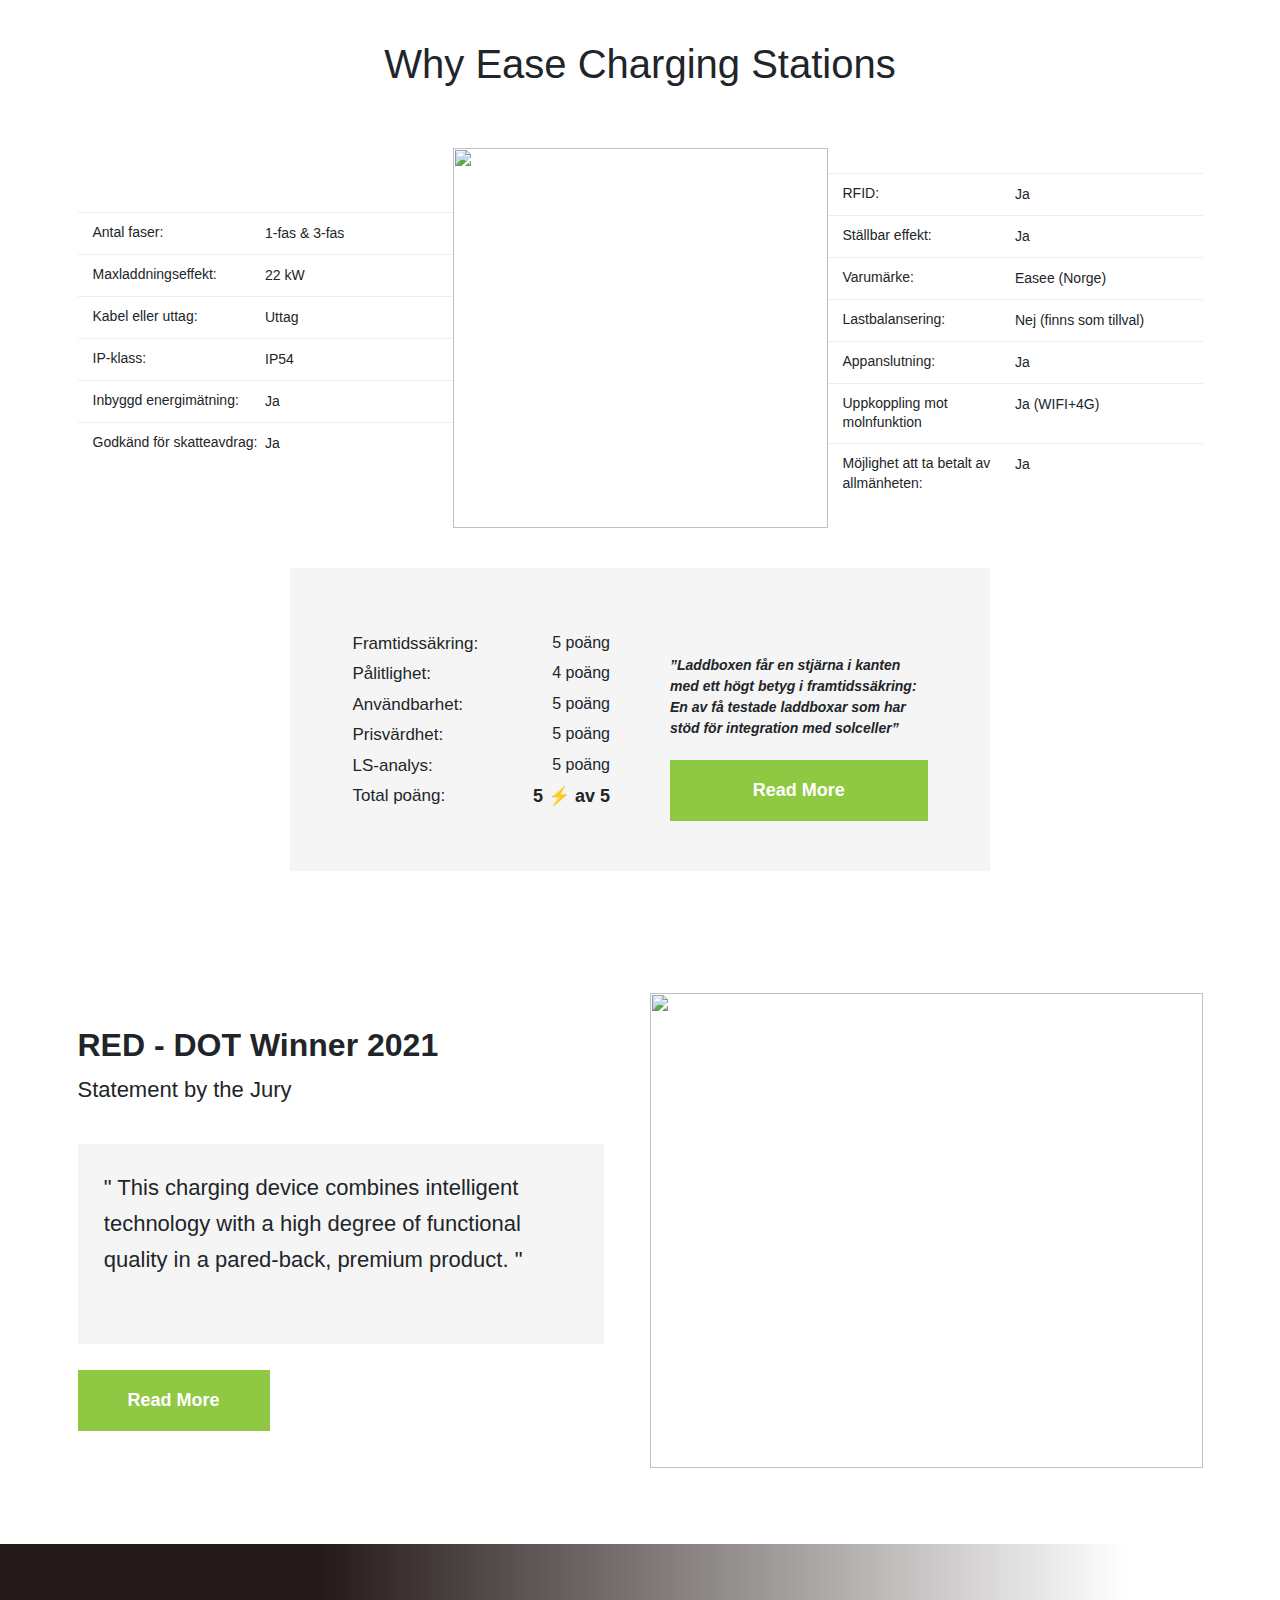
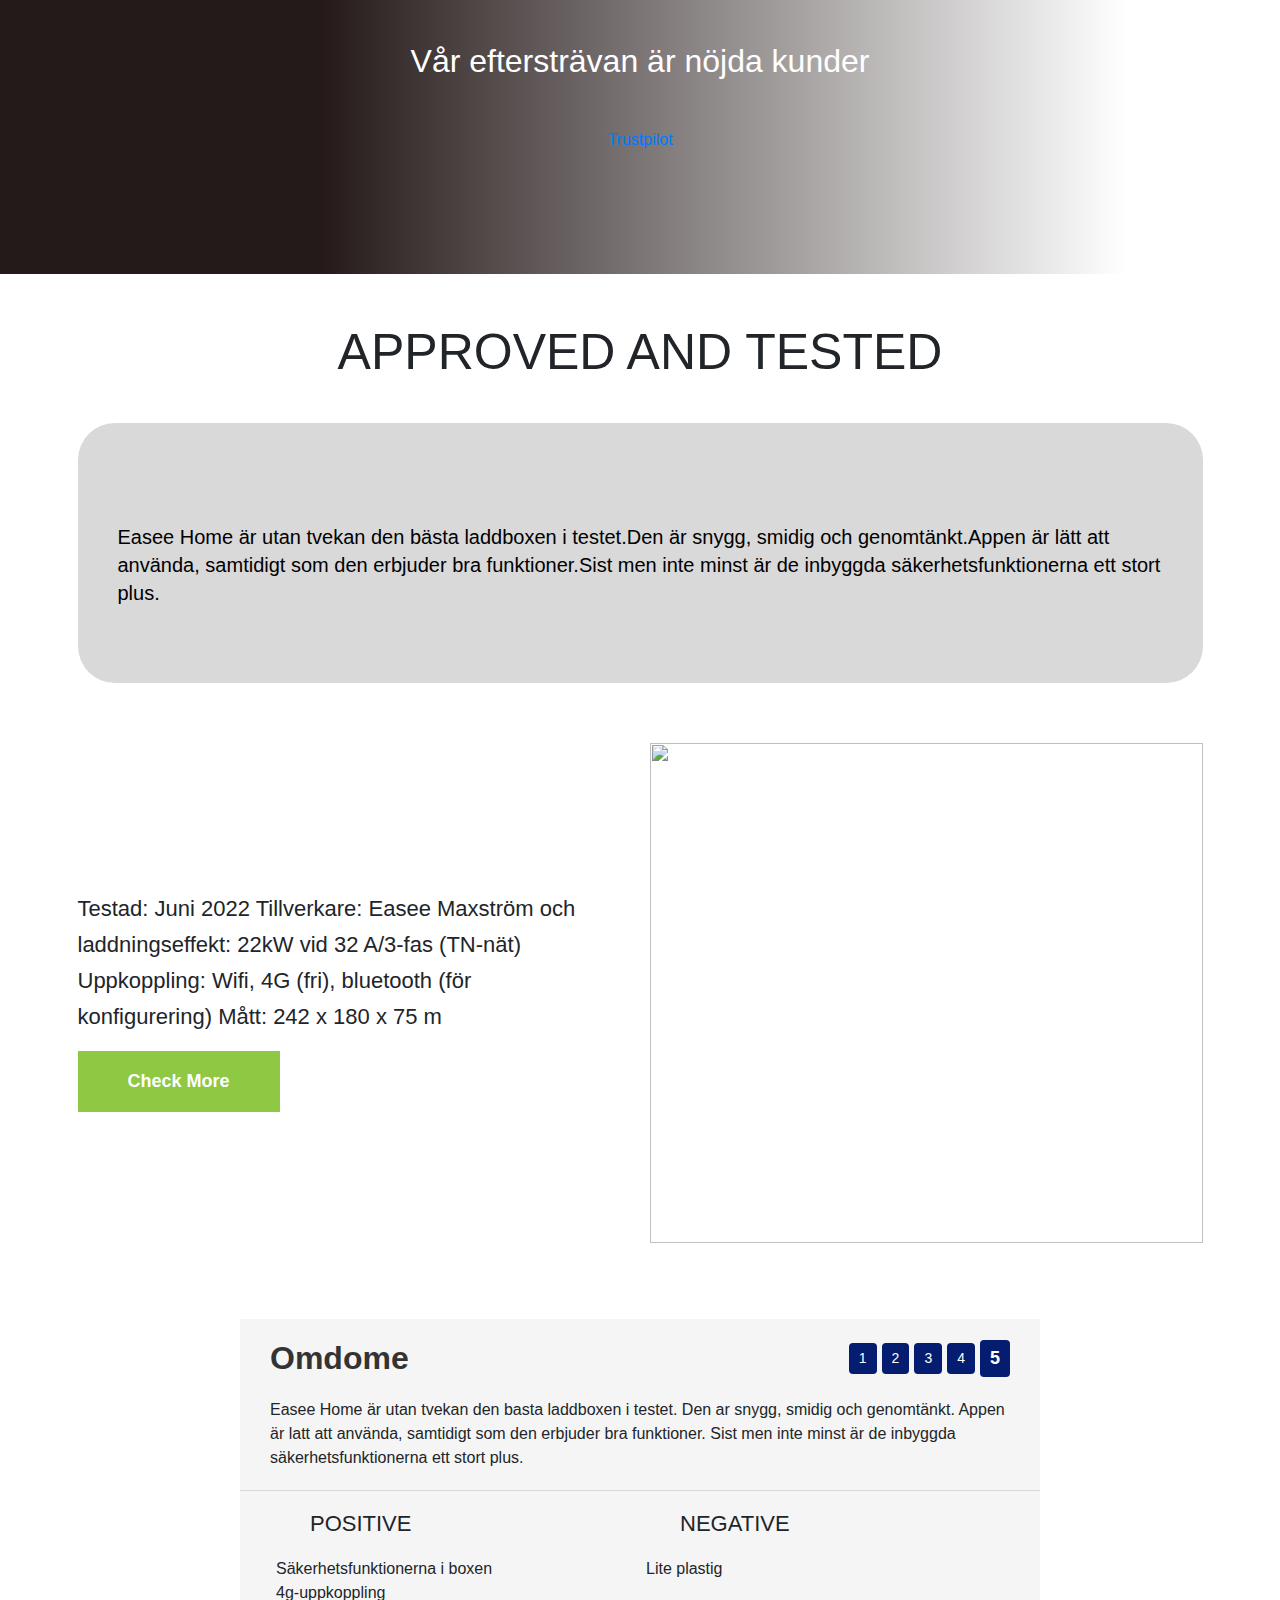
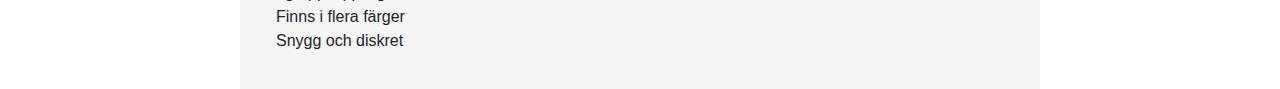
==== index-2.html @ bb46be00 "updates" ====
<!DOCTYPE html>
<html lang="en">
<head>
  <meta charset="UTF-8">
  <meta http-equiv="X-UA-Compatible" content="IE=edge">
  <meta name="viewport" content="width=device-width, initial-scale=1.0">
  <link rel="stylesheet" href="https://cdn.jsdelivr.net/npm/bootstrap@4.4.1/dist/css/bootstrap.min.css"
    integrity="sha384-Vkoo8x4CGsO3+Hhxv8T/Q5PaXtkKtu6ug5TOeNV6gBiFeWPGFN9MuhOf23Q9Ifjh" crossorigin="anonymous">
  <script type="text/javascript" src="//widget.trustpilot.com/bootstrap/v5/tp.widget.bootstrap.min.js" async></script>
  <title>Document</title>
  <link rel="stylesheet" href="style2.css">
</head>
<body>
<!-- ============ section 1 ============= -->
  <div class="container-fluid">
    <div class="charging-station">
       <div class="heading">
          <h1>Why Ease Charging Stations </h1>
       </div>
       <div class="charging-station_wrapper">
          <div class="charging-station_item specification-left">
             <div class="charging-station_left">
                <div class="singal-spec">
                    <h6>Antal faser:</h6>
                    <p>1-fas & 3-fas</p>
                </div>
                <div class="singal-spec">
                    <h6>Maxladdningseffekt:</h6>
                    <p>22 kW</p>
                </div>
                <div class="singal-spec">
                  <h6>Kabel eller uttag:</h6>
                  <p>Uttag</p>
                </div>
                <div class="singal-spec">
                  <h6>IP-klass:</h6>
                  <p>IP54</p>
                </div>
                <div class="singal-spec">
                  <h6>Inbyggd energimätning:</h6>
                  <p>Ja</p>
                </div>
                <div class="singal-spec">
                  <h6>Godkänd för skatteavdrag:</h6>
                  <p>Ja</p>
                </div>
             </div>
          </div>
          <div class="charging-station_item spec-img">
              <figure class="charging-station_imgwrap">
                  <img src="easee-laddbox-svart-600x600.png" alt="">
              </figure>
          </div>
          <div class="charging-station_item specification-right">
              <div class="charging-station_left">
                <div class="singal-spec">
                    <h6>RFID:</h6>
                    <p>Ja</p>
                </div>
                <div class="singal-spec">
                    <h6>Ställbar effekt:</h6>
                    <p>Ja</p>
                </div>
                <div class="singal-spec">
                  <h6>Varumärke:</h6>
                  <p>Easee (Norge)</p>
                </div>
                <div class="singal-spec">
                  <h6>Lastbalansering:</h6>
                  <p>Nej (finns som tillval)</p>
                </div>
                <div class="singal-spec">
                  <h6>Appanslutning:</h6>
                  <p>Ja</p>
                </div>
                <div class="singal-spec">
                  <h6>Uppkoppling mot molnfunktion</h6>
                  <p>Ja (WIFI+4G)</p>
                </div>
                <div class="singal-spec">
                  <h6>Möjlighet att ta betalt av allmänheten:</h6>
                  <p>Ja</p>
                </div>
             </div>
          </div>
       </div>
    </div>
  </div>
<!-- ============ section 2 ============== -->
  <div class="container-fluid">
    
      <div class="check-more">
      
          <div class="check-more_left">
              <div class="check-more_inline">
                <p class="inline-title">Framtidssäkring:</p>
                <p class="inline-details-text">5 poäng</p>
              </div>
              <div class="check-more_inline">
                <p class="inline-title">Pålitlighet:</p>
                <p class="inline-details-text">4 poäng</p>
              </div>
              <div class="check-more_inline">
                <p class="inline-title">Användbarhet:</p>
                <p class="inline-details-text">5 poäng</p>
              </div>
              <div class="check-more_inline">
                <p class="inline-title">Prisvärdhet:</p>
                <p class="inline-details-text">5 poäng</p>
              </div>
              <div class="check-more_inline">
                <p class="inline-title">LS-analys:</p>
                <p class="inline-details-text">5 poäng</p>
              </div>
              <div class="check-more_inline">
                <p class="inline-title">Total poäng:</p>
                <p class="inline-details-text poang">5 ⚡️ av 5</p>
              </div>
          </div>
          <div class="check-more_right">
              <div class="check-more_right-content">
                <img src="https://laddsmart.se/wp-content/uploads/2022/05/laddsmart-main-logo-cropped.svg" alt="" class="img-fluid mb-md-3 mb-2" height="80px" loading="lazy">
                  <p>”Laddboxen får en stjärna i kanten med ett högt betyg i framtidssäkring: En av få testade laddboxar som har stöd för
                  integration med solceller”</p>
                  <a href="https://laddsmart.se/laddboxar/basta-laddboxen/" class="check-more-btn">Read More</a>
              </div>
          </div>
      </div>
  </div>
<!-- ============ section 3 ============= -->
  <div class="container-fluid">
      <div class="most-popular">
        <div class="most-popular_left">
          <div class="most-popular_content">
            <h2 class="heading font-weight-bold">RED - DOT Winner 2021</h2>
            <p>Statement by the Jury</p>
            <div class="include-content">
              <div class="check-more">
              <p>  "         
              This charging device combines intelligent technology with a high degree of functional quality in a pared-back, premium
              product. "
              </p>
              </div>
              <a href="https://www.red-dot.org/project/easee-charging-robot-51492" target="_blank" class="red-dot-btn">Read More</a>
            </div>
          </div>
        </div>
        <div class="most-popular_right">
          <figure class="most-popular-imgwrap">
            <img src="Red_D_Logo_Minor.jpg" alt="">
          </figure>
        </div>
      </div>
  </div>


   <!-- ========= section 6 ==================-->
   <div class="dicovery-banner" style="background-image:url(https://s3.eu-west-1.amazonaws.com/storage.quickbutik.com/stores/27202G/files/1.jpeg);">
    <div class="dicovery-banner_wrap">
      <div class="customer-conatiner"> 
        <h2 class="cc-heading text-center my-5" >Vår eftersträvan är nöjda kunder
     </h2>
   
     <div class="trustpilot-widget" data-locale="sv-SE" data-template-id="54ad5defc6454f065c28af8b" data-businessunit-id="60578edeec958d00010399fe" data-style-height="240px" data-style-width="100%" data-theme="dark" data-stars="4,5" data-review-languages="sv">
      <a href="https://se.trustpilot.com/review/evfuel.se" target="_blank" rel="noopener">Trustpilot</a>
    </div>
     </div>
    </div>
</div>



<!-- =========== section 4  ==============-->
<div class="container-fluid mt-md-5 mt-3">
    <div class="approved-tested">
        <h1>Approved and Tested</h1>
        <div class="approved-tested_banner">
            <figure class="approved-tested_company">
                <img src="./M3 1.png" alt="">
            </figure>
            <div class="approved-tested_content">
                <p>Easee Home är utan tvekan den bästa laddboxen i testet.Den är snygg, smidig och genomtänkt.Appen är lätt att använda,
                samtidigt som den erbjuder bra funktioner.Sist men inte minst är de inbyggda säkerhetsfunktionerna ett stort plus.</p>
            </div>
        </div>
    </div>
</div>
<!-- ========= section 5 ============ -->
  <div class="container-fluid">
    <div class="most-popular m3">
      <div class="most-popular_left">
        <div class="most-popular_content">
          <div class="include-content">
            <p>
            Testad: Juni 2022
            Tillverkare: Easee
            Maxström och laddningseffekt: 22kW vid 32 A/3-fas (TN-nät)
            Uppkoppling: Wifi, 4G (fri), bluetooth (för konfigurering)
            Mått: 242 x 180 x 75 m
            </p>
              <a href="https://m3.idg.se/2.1022/1.767426/test-laddboxar#Easee%20Home" target="_blank" class="red-dot-btn">Check More</a>
          </div>
        </div>
      </div>
      <div class="most-popular_right">
        <figure class="most-popular-imgwrap">
          <img src="/m3.jpg" alt="">
        </figure>
      </div>
    </div>
  </div>
<!-- ======== section 6 ============ -->
<div class="container-fluid">
  <div class="omdome-wrapper">
      <div class="omdome-wrapper_upper">
        <div class="omdome-wrapper_upper-header">
            <h2 class="mb-0">Omdome</h2>
            <div class="omdome-pagination">
                <p><span>1</span></p>
                <p><span>2</span></p>
                <p><span>3</span></p>
                <p><span>4</span></p>
                <p><span>5</span></p>
            </div>
        </div>
        <div class="omdome-details">
            <p>Easee Home är utan tvekan den basta laddboxen i testet. Den ar snygg, smidig
            och genomtänkt. Appen är latt att använda, samtidigt som den erbjuder bra
            funktioner. Sist men inte minst är de inbyggda säkerhetsfunktionerna ett stort
            plus.</p>
        </div>
      </div>
      <div class="omdome-wrapper_lower">
        <div class="position-negitive-wrap ">
            <div class="positive-left">
                <div class="pn-heading">
                    <img src="./plus-svgrepo-com (1).svg" alt="">
                    <h1>POSITIVE</h1>
                </div>
                <ul class="positive-points">
                  <div class="points-single">
                    <p>
                      <img src="./dot-svgrepo-com.svg" alt="">
                      Säkerhetsfunktionerna i boxen
                    </p>
                  </div>
                  <div class="points-single">
                    <p>
                      <img src="./dot-svgrepo-com.svg" alt="">
                      4g-uppkoppling
                    </p>
                  </div>
                  <div class="points-single">
                    <p>
                      <img src="./dot-svgrepo-com.svg" alt="">
                      Finns i flera färger
                    </p>
                  </div>
                  <div class="points-single">
                    <p>
                      <img src="./dot-svgrepo-com.svg" alt="">
                      Snygg och diskret
                    </p>
                  </div>
                </ul>
            </div>
            <div class="negative-right">
                <div class="pn-heading">
                  <img src="./negative-minus-svgrepo-com.svg" alt="">
                  <h1>NEGATIVE</h1>
                </div>
                <ul class="positive-points">
                  <div class="points-single">
                    <p>
                      <img src="./dot-svgrepo-com.svg" alt="">
                      Lite plastig
                    </p>
                  </div>
                </ul>
            </div>
        </div>
      </div>
  </div>
</div>





<script src="https://code.jquery.com/jquery-3.4.1.slim.min.js" integrity="sha384-J6qa4849blE2+poT4WnyKhv5vZF5SrPo0iEjwBvKU7imGFAV0wwj1yYfoRSJoZ+n" crossorigin="anonymous"></script>
<script src="https://cdn.jsdelivr.net/npm/popper.js@1.16.0/dist/umd/popper.min.js" integrity="sha384-Q6E9RHvbIyZFJoft+2mJbHaEWldlvI9IOYy5n3zV9zzTtmI3UksdQRVvoxMfooAo" crossorigin="anonymous"></script>
<script src="https://cdn.jsdelivr.net/npm/bootstrap@4.4.1/dist/js/bootstrap.min.js" integrity="sha384-wfSDF2E50Y2D1uUdj0O3uMBJnjuUD4Ih7YwaYd1iqfktj0Uod8GCExl3Og8ifwB6" crossorigin="anonymous"></script>
</body>

</html>
---- style2.css ----
/* section 1 */
.charging-station{
  width: 90%;
  margin: 0 auto;
  padding: 40px 0;
}
.charging-station .heading{
  text-align: center;
  margin-bottom: 60px;
}
.charging-station_wrapper{
  display: flex;
  align-items: center;
}
.charging-station_item{
  width: 30%;
  flex-grow: 1;
}
.charging-station_imgwrap{
    height: 380px;
    margin: auto;
}
.charging-station_imgwrap img{
  width: 100%;
  height: 100%;
  object-fit: contain;
  text-align: center;

}
.singal-spec{
  display: flex;
}
.singal-spec{
    padding: 10px 15px;
    font-size: 14px;
    border-top: 1px solid #eee;
}
.singal-spec h6{
  width:50%;
  font-size: 14px;
  margin-bottom: 0;
  font-weight: 500;
  line-height: 1.4;
}
.singal-spec p{
  width: 50%;
  font-weight: 400;
  margin-bottom: 0;
}
@media only screen and (max-width:1024px){
  .singal-spec p {
    text-align: end;
  }
}
@media only screen and (max-width:992px){
  .charging-station {
    width: 95%;
  }
}
@media only screen and (max-width:768px) {
  .charging-station_wrapper {
    flex-direction: column;
  }
  .charging-station_item{
    width: 100%;
  }
  .spec-img{
    order: -1;
  }
  .specification-right{
    margin-top: 20px;
  }
}
@media only screen and (max-width:600px) {
  .charging-station .heading h1{
    font-size: 27px;  
  }
  .charging-station_imgwrap{
    height: auto;
  }
}

/* section 2 */

.check-more{
  display: flex;
  max-width: 700px;
  background: whitesmoke;
  padding: 5%;
  margin-bottom: 5% !important;
  padding-bottom: 50px;
  margin: 0 auto;
  gap: 60px;
}
.check-more_left{
  width:50%;
}
.check-more_right{
  width: 50%;
}
.check-more_inline{
  display: flex;
}
.inline-title{
  width: 50%;
  font-weight: 500;
  margin-bottom: 5px;
  font-size: 17px;
}
.inline-details-text{
  width: 50%;
  text-align: end;
  margin-bottom: 5px;
  font-weight: 300;
}
.poang {
  font-weight: 700;
  font-size: 18px;
}
.check-more_right-content p{
    font-weight: 700;
    font-style: italic;
    font-size: 14px;
    padding-bottom: 5px;
}
.check-more-btn{
  background-color: #8fc843;
  color: #fff;
  display: block;
  text-align: center;
  padding: 17px 0;
  font-size: 18px;
  font-weight: 600;
}
.check-more-btn:hover{
  color: #fff;
  text-decoration: none;
}
@media only screen and (max-width:600px){
  .check-more{
    flex-direction: column;
  }
  .check-more_left{
    width:100%;
  }
  .check-more_right{
    width: 100%;
  }
}





/* ============== section 6 =========== */

.dicovery-banner{
  width: 100%;
  background-position: center;
  background-repeat: no-repeat;
  background-size: cover;
  position: relative;
  background-attachment: fixed;
}
.dicovery-banner::after{
  height: 100%;
  content: '';
  display: block;
  position: absolute;
  width: 100%;
  top: 0;
  left: 0;
  opacity: 0.9;
  z-index: 1;
  background: rgb(13, 0, 0);
  background: linear-gradient(90deg, rgba(13, 0, 0, 1) 25%, rgba(255, 255, 255, 0) 88%);
}
.dicovery-banner_wrap{
  /* max-width: 700px; */
  margin: 0 auto;
  text-align: center;
  color: #fff;
  padding: 50px 0 122px 0;
  position: relative;
  z-index: 2;
}
.db-heading{
  font-style: normal;
  font-size: 2rem;
  font-weight: 700;
  line-height: 1.3;
  font-family: 'PT Sans', sans-serif;
  text-align: center;
  color: #fff;
}
.dicovery-banner_wrap p{
  font-style: normal;
  font-size: 1rem;
  font-weight: 400;
  line-height: 1.6;
  font-family: 'Source Sans Pro', sans-serif;
  text-align: center;
  margin-top: 30px;
  max-width: 600px;
  margin: 0 auto;
}
.hp-btn::before {
  position: absolute;
  content: "";
}
.hp-btn::after {
  position: absolute;
  content: "";
}
.hp-btn {
  position: relative;
  display: inline-block;
  width: auto;
  height: auto;
  background-color: transparent;
  border: none;
  cursor: pointer;
  min-width: 300px;
  margin-top: 40px;
}
.hp-btn span {
  position: relative;
  display: inline-block;
  font-size: 1rem;
  font-weight: 400;
  line-height: 1.6;
  font-family: 'Source Sans Pro', sans-serif;
  text-transform: uppercase;
  top: 0;
  left: 0;
  width: 100%;
  padding: 15px 20px;
  transition: 0.3s;
}
.gs-btn::before {
  background: #8fc843;
  transition: 0.3s ease-out;
}
.gs-btn span {
  color: rgb(255, 255, 255);
  border: 1px solid transparent;
  transition: 0.2s 0.1s;
}
.gs-btn span:hover {
  color: #fff;
  transition: 0.2s 0.1s;
  border: 1px solid #fff;
}
.hp-btn.hover-filled-right::before {
  top: 0;
  bottom: 0;
  right: 0;
  height: 100%;
  width: 100%;
}
.hp-btn.hover-filled-right:hover::before {
  width: 0%;
}

@media only screen and (max-width:600px){
  .dicovery-banner_wrap p{
      max-width: 400px;
  }
  .dicovery-banner_wrap {
      padding: 114px 0 80px 0;
  }
  .hp-btn{
      min-width: 200px;
  }
}
@media only screen and (max-width:400px) {
  .dicovery-banner_wrap p {
      max-width: unset; 
  }
}



/* section 3 */
.most-popular {
  width: 90%;
  margin: 0 auto;
  display: flex;
  gap: 20px;
  padding: 60px 0;
  align-items: center;
}
.most-popular_left {
  width: 50%;
}
.mp-heading {
  font-style: normal;
  font-weight: 700;
  font-size: 40px;
  line-height: 48px;
  color: #333;
}
.include-content {
  padding: 20px 0;
  max-width: 526px;
}
.benefits-content h2 {
  margin-bottom: 20px;
}
.most-popular_content p {
  font-size: 22px;
  font-weight: 400;
  line-height: 36px;
}
.include-content li {
  font-size: 22px;
  font-weight: 400;
  line-height: 36px;
  list-style: none;
}
.include-content h2 {
  color: #333;
  margin-bottom: 20px;
  line-height: 28px;
}
.benefits-content li {
  font-size: 22px;
  font-weight: 400;
  line-height: 36px;
  list-style: none;
}
.most-popular_right {
  width: 50%;
}
.most-popular-imgwrap {
  height: 475px;
}
.most-popular-imgwrap img {
  width: 100%;
  height: 100%;
  object-position: left center;
  object-fit: cover;
}
.red-dot-btn {
  background-color: #8fc843;
  color: #fff;
  display: inline-block;
  text-align: center;
  padding: 17px 50px;
  font-size: 18px;
  font-weight: 600;
}
.red-dot-btn:hover {
  color: #fff;
  text-decoration: none;
}
@media only screen and (max-width:1200px) {
  .most-popular-imgwrap {
    height: 500px;
  }
}
@media only screen and (max-width:992px) {
  .most-popular {
    flex-direction: column;
  }
  .include-content{
    max-width:100%;
  }
  .most-popular_left,
  .most-popular_right {
    width: 100%;
  }
  .most-popular {
    gap: 0px;
  }
}
@media only screen and (max-width:600px) {
  .mp-heading {
    font-size: 25px;
    line-height: 25px;
    font-weight: 600;
  }

  .most-popular-imgwrap {
    height: 300px;
  }

  .most-popular-imgwrap img {
    border-radius: 34px;
  }

  .include-content
  h2 {
    font-size: 25px;
  }

  .most-popular_content li {
    font-size: 19px;
  }

  .most-popular_content p {
    font-size: 19px;
  }
}

/* section 4 */
.approved-tested{
  width: 90%;
  margin: 0 auto;
}
.approved-tested h1{
  font-size: 50px;
  font-weight: 500;
  line-height: 61px;
  letter-spacing: 0em;
  text-align: center;
  text-transform: uppercase;
}
.approved-tested_banner{
  background: #D9D9D9;
  border-radius: 37px;
  padding: 60px 40px;
  margin-top: 40px;
}
.approved-tested_content p{
    font-style: normal;
    font-weight: 400;
    font-size: 20px;
    line-height: 1.4;
    color: #000000;
}
@media only screen and (max-width:600px){
  .approved-tested h1 {
    font-size: 27px;
  }
  .approved-tested_banner {
    padding: 50px 35px;
    border-radius: 25px;
  }
  .approved-tested_company img{
    width: 150px;
    object-fit: contain;
  }
}

/* section 5 */
.most-popular {
  width: 90%;
  margin: 0 auto;
  display: flex;
  gap: 20px;
  padding: 60px 0;
  align-items: center;
}
.most-popular_left {
  width: 50%;
}
.mp-heading {
  font-style: normal;
  font-weight: 700;
  font-size: 40px;
  line-height: 48px;
  color: #333;
}
.include-content {
  padding: 20px 0;
  max-width: 526px;
}
.benefits-content h2 {
  margin-bottom: 20px;
}
.most-popular_content p {
  font-size: 22px;
  font-weight: 400;
  line-height: 36px;
}
.include-content li {
  font-size: 22px;
  font-weight: 400;
  line-height: 36px;
  list-style: none;
}
.include-content h2 {
  color: #333;
  margin-bottom: 20px;
  line-height: 28px;
}
.benefits-content li {
  font-size: 22px;
  font-weight: 400;
  line-height: 36px;
  list-style: none;
}
.most-popular_right {
  width: 50%;
}
.m3 .most-popular-imgwrap {
  height: 500px;
}
.most-popular-imgwrap img {
  width: 100%;
  height: 100%;
  object-fit: contain;
}
.red-dot-btn {
  background-color: #8fc843;
  color: #fff;
  display: inline-block;
  text-align: center;
  padding: 17px 50px;
  font-size: 18px;
  font-weight: 600;
}
.red-dot-btn:hover{
  color: #fff;
  text-decoration: none;
}
@media only screen and (max-width:1200px) {
  .m3 .most-popular-imgwrap {
    height: 450px;
  }
}
@media only screen and (max-width:992px) {
  .most-popular {
    flex-direction: column;
  }

  .include-content {
    max-width: 100%;
  }

  .most-popular_left,
  .most-popular_right {
    width: 100%;
  }
  .most-popular {
    gap: 0px;
  }
}
@media only screen and (max-width:600px) {
  .mp-heading {
    font-size: 25px;
    line-height: 25px;
    font-weight: 600;
  }
  .m3 .most-popular-imgwrap {
    height: 300px;
  }
  .most-popular-imgwrap img {
    border-radius: 34px;
  }
  .include-content h2 {
    font-size: 25px;
  }
  .most-popular_content li {
    font-size: 19px;
  }
  .most-popular_content p {
    font-size: 19px;
  }
}


/* section 6  */
.omdome-wrapper{
  max-width: 800px;
  margin: 0 auto;
  background-color: #f5f5f5;
}
.omdome-wrapper_upper{
  padding: 20px 30px;
  border-bottom: 1px solid #D9D9D9;
}
.omdome-wrapper_upper-header{
  display: flex;
  justify-content: space-between;
  align-items: center;
}
.omdome-wrapper_upper-header h2{
  color: #333;
  font-weight: 700;
}
.omdome-pagination{
  display: flex;
  gap: 5px;
  align-items: center;
}
.omdome-pagination p{
  background-color: #041D70;
  color: #fff;
  display:flex;
  padding: 5px 10px;
  border-radius: 4px;
  font-weight: 500;
  font-size: 14px;
  align-items: center;
  justify-content: center;
  text-align: center;
  margin-bottom: 0;
}
.omdome-pagination p:last-child{
   font-size: 18px;
   font-weight: 700;
}
.omdome-details{
  padding-top: 20px;
}
.omdome-details p{
  margin-bottom: 0;
  font-size: 16px;
  font-size: #333;
}
.omdome-wrapper_lower{
  padding: 20px 30px;
}
.position-negitive-wrap{
  display: flex;
}
.positive-left{
  width: 50%;
}
.pn-heading{
  display: flex;
  column-gap: 10px;
  align-items: center;
  margin-bottom: 20px;
}
.pn-heading img{
  width: 30px;
}
.pn-heading h1{
  font-weight: 400;
  font-size: 22px;
  margin-bottom: 0;
}
.positive-points{
  padding-left: 0;
}
.negative-right{
  width: 50%;
}
.points-single p{
  margin-bottom: 0;
  display: flex;
  column-gap: 6px;
  align-items: flex-start;
}
@media only screen and (max-width:600px){
  .position-negitive-wrap{
    flex-direction: column;
    row-gap: 20px;
  }
  .negative-right, .positive-left {
    width: 100%; 
  }
}
@media only screen and (max-width:415px){
  .omdome-wrapper_upper-header{
    flex-direction: column;
    align-items: flex-start;
  }
}
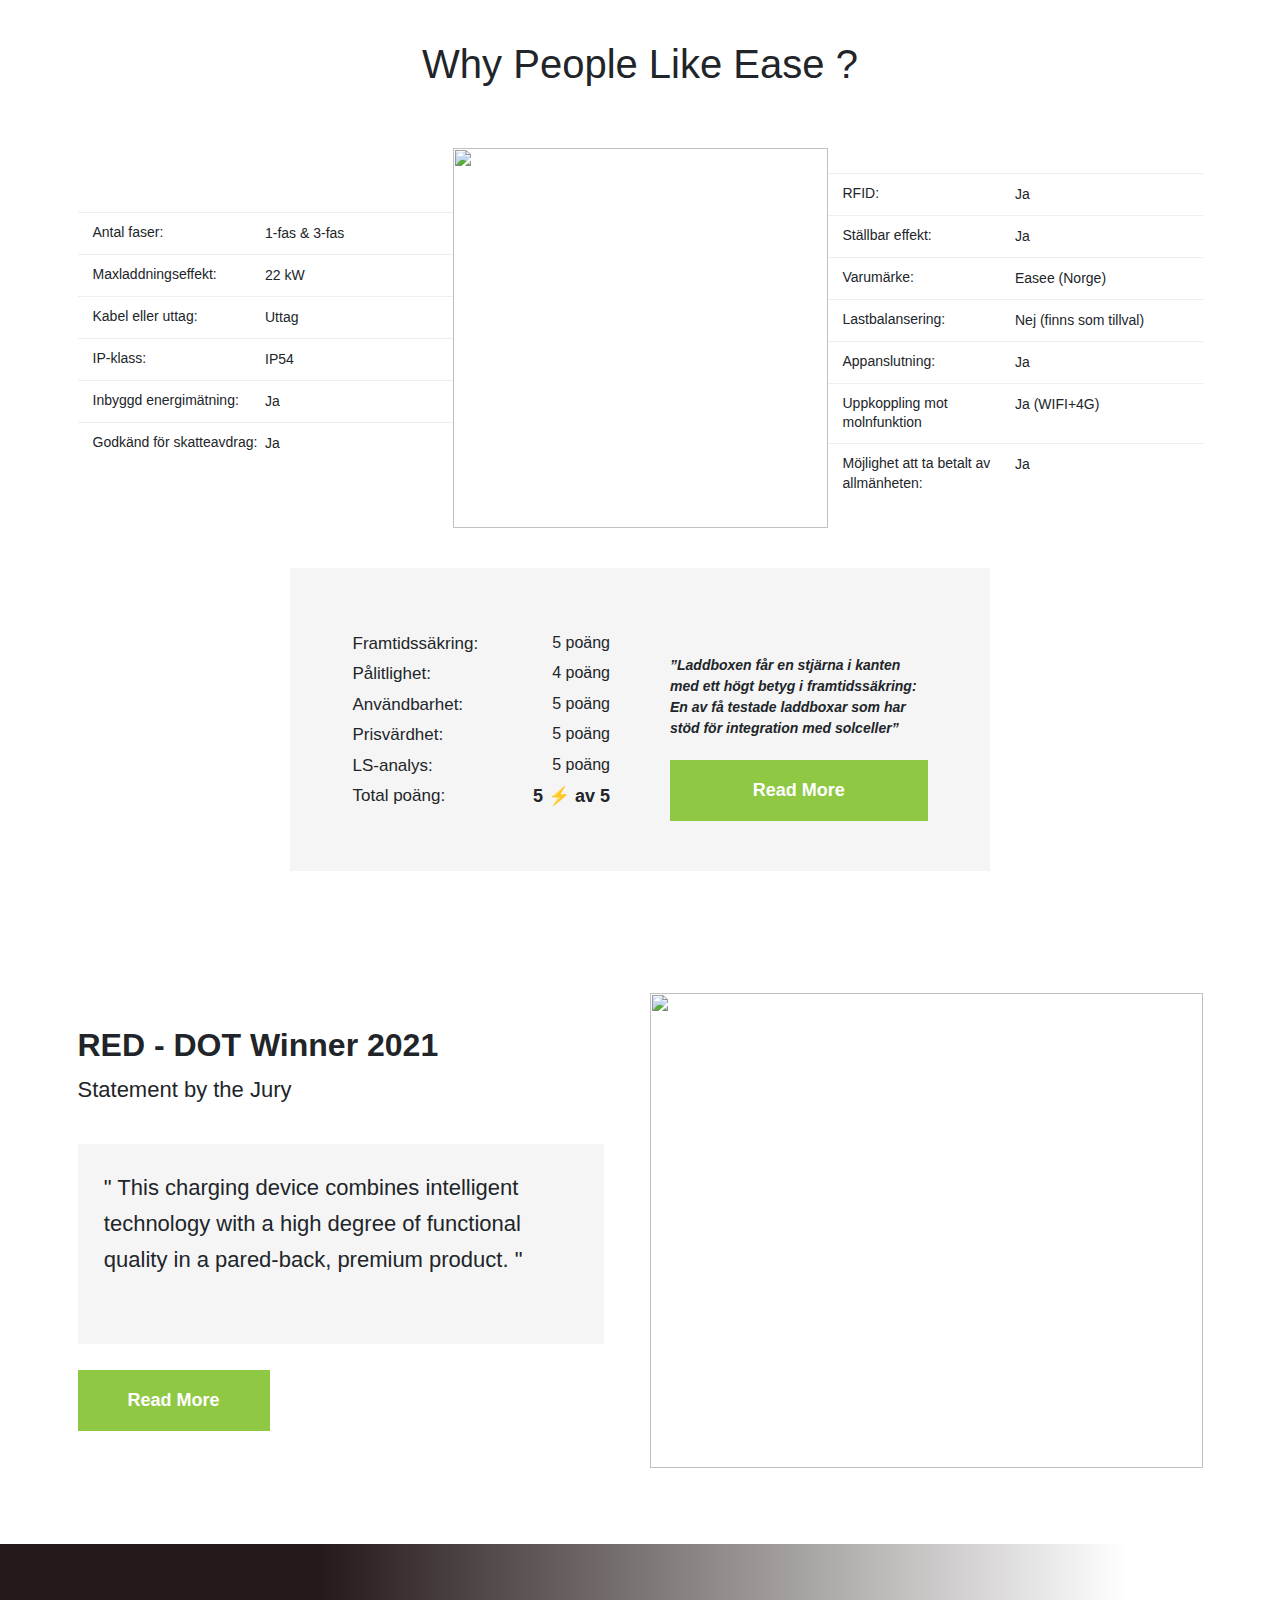
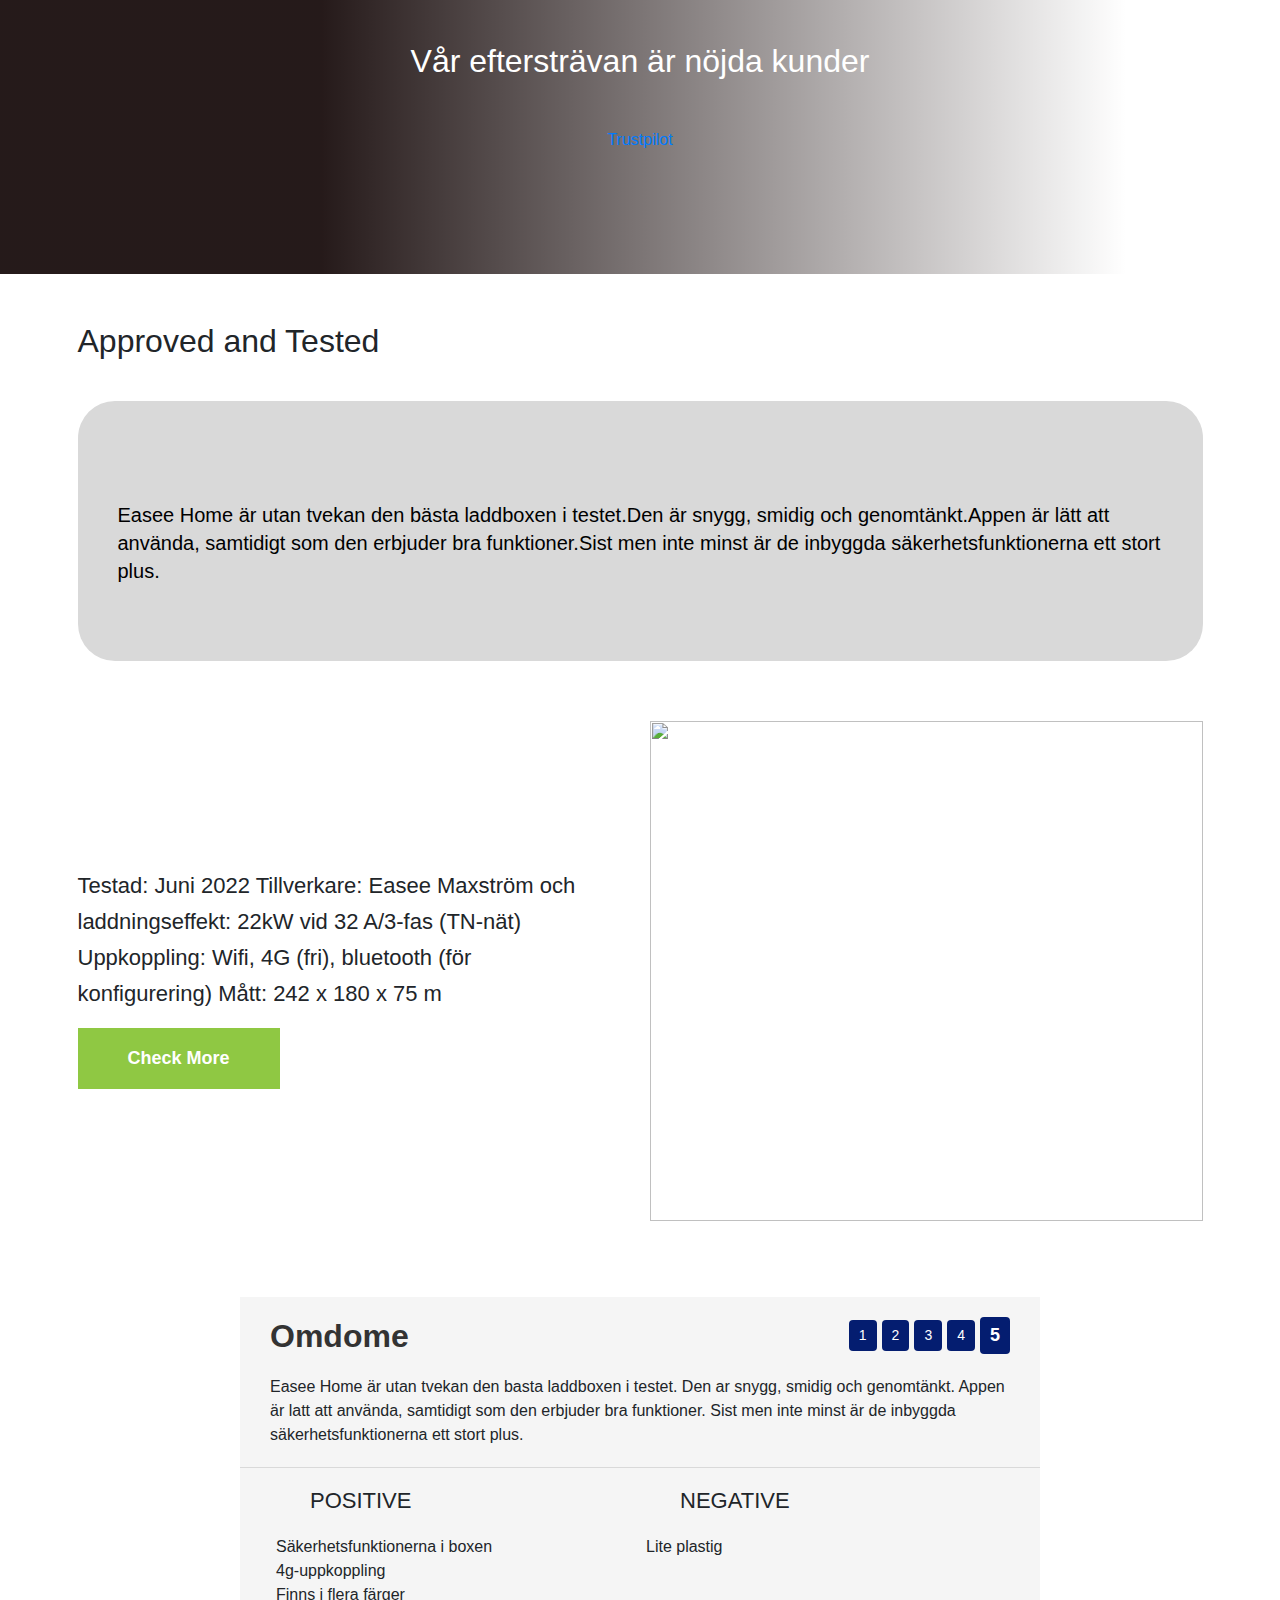
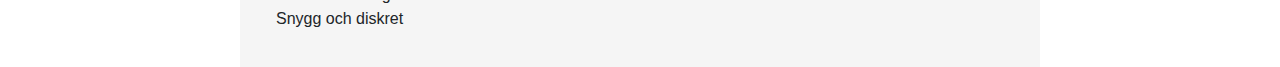
==== commit 9c832859: "updated" ====
--- a/index-2.html
+++ b/index-2.html
@@ -15,7 +15,7 @@
   <div class="container-fluid">
     <div class="charging-station">
        <div class="heading">
-          <h1>Why Ease Charging Stations </h1>
+          <h1 class="general-heading">Why People Like Ease ? </h1>
        </div>
        <div class="charging-station_wrapper">
           <div class="charging-station_item specification-left">
@@ -173,7 +173,7 @@
 <!-- =========== section 4  ==============-->
 <div class="container-fluid mt-md-5 mt-3">
     <div class="approved-tested">
-        <h1>Approved and Tested</h1>
+        <h2 class="general-heading">Approved and Tested</h2>
         <div class="approved-tested_banner">
             <figure class="approved-tested_company">
                 <img src="./M3 1.png" alt="">
@@ -287,6 +287,10 @@
 
 
 
+
+
+
+
 <script src="https://code.jquery.com/jquery-3.4.1.slim.min.js" integrity="sha384-J6qa4849blE2+poT4WnyKhv5vZF5SrPo0iEjwBvKU7imGFAV0wwj1yYfoRSJoZ+n" crossorigin="anonymous"></script>
 <script src="https://cdn.jsdelivr.net/npm/popper.js@1.16.0/dist/umd/popper.min.js" integrity="sha384-Q6E9RHvbIyZFJoft+2mJbHaEWldlvI9IOYy5n3zV9zzTtmI3UksdQRVvoxMfooAo" crossorigin="anonymous"></script>
 <script src="https://cdn.jsdelivr.net/npm/bootstrap@4.4.1/dist/js/bootstrap.min.js" integrity="sha384-wfSDF2E50Y2D1uUdj0O3uMBJnjuUD4Ih7YwaYd1iqfktj0Uod8GCExl3Og8ifwB6" crossorigin="anonymous"></script>
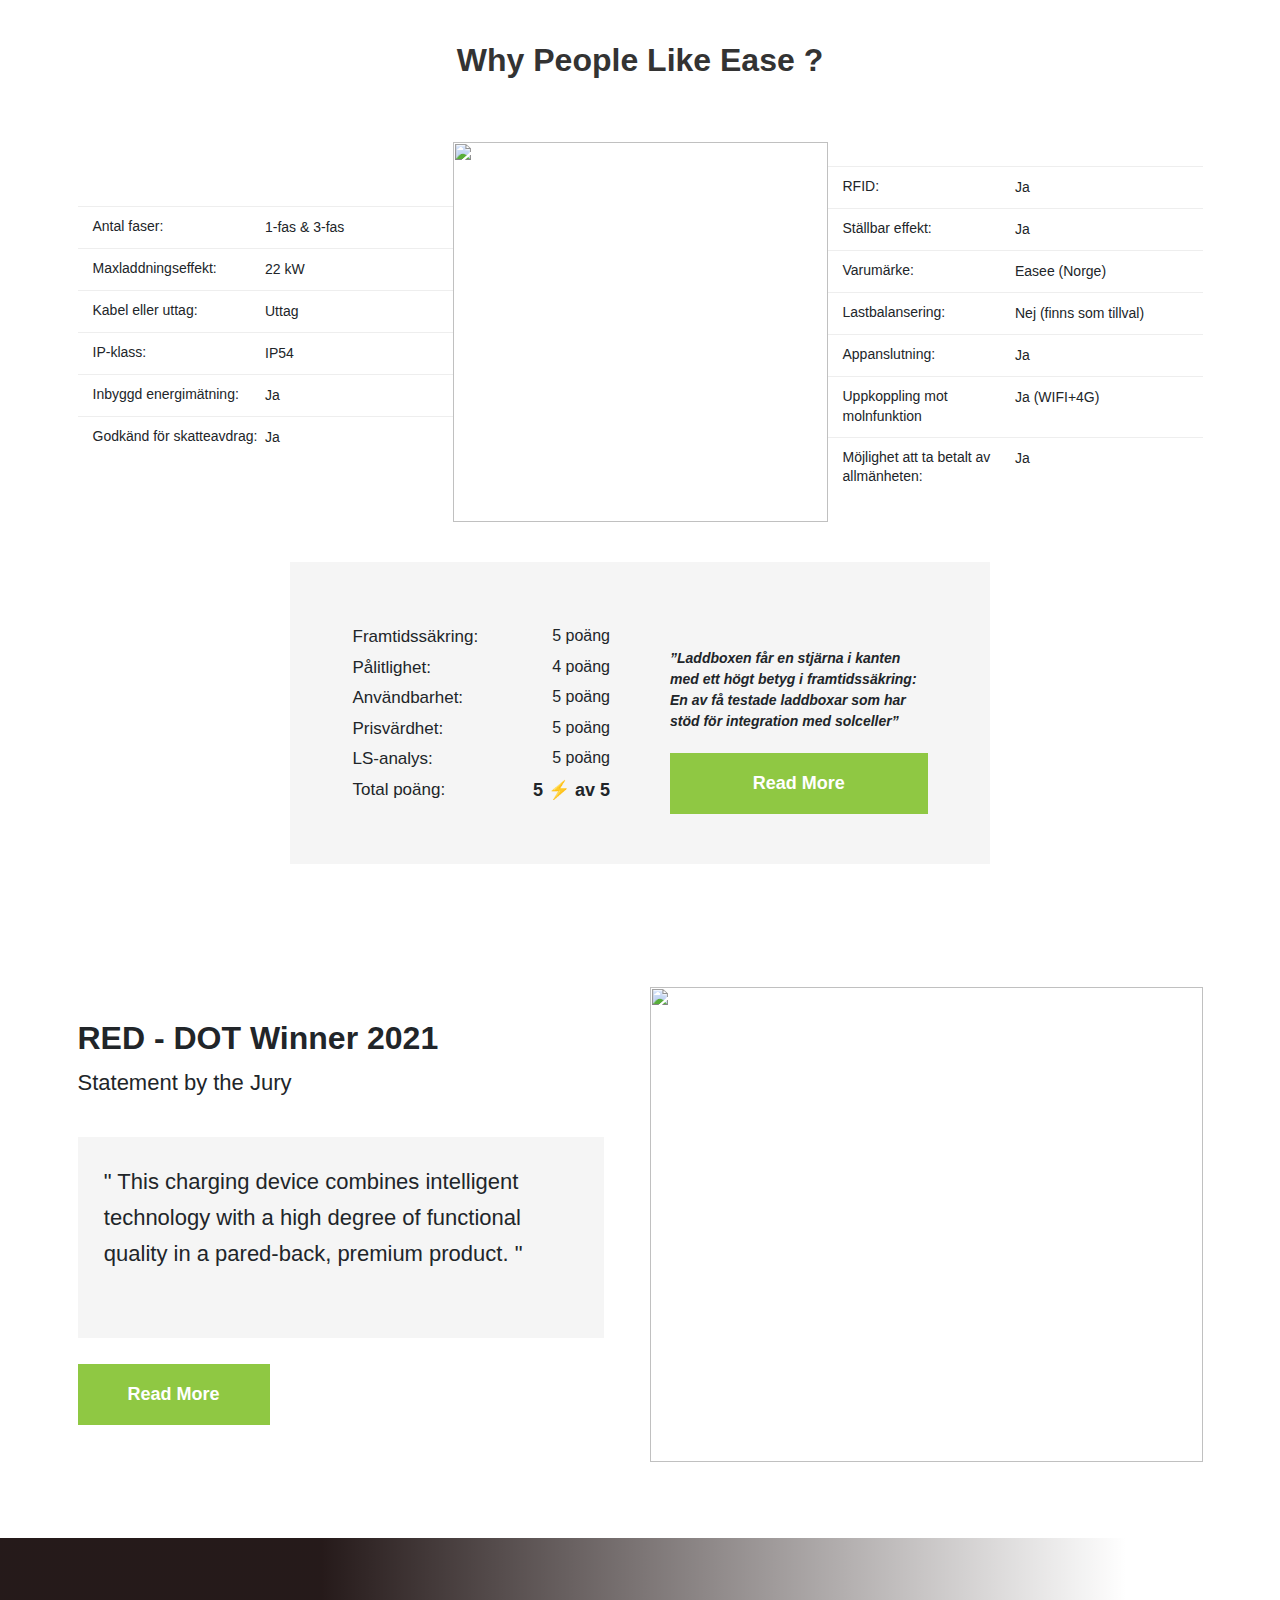
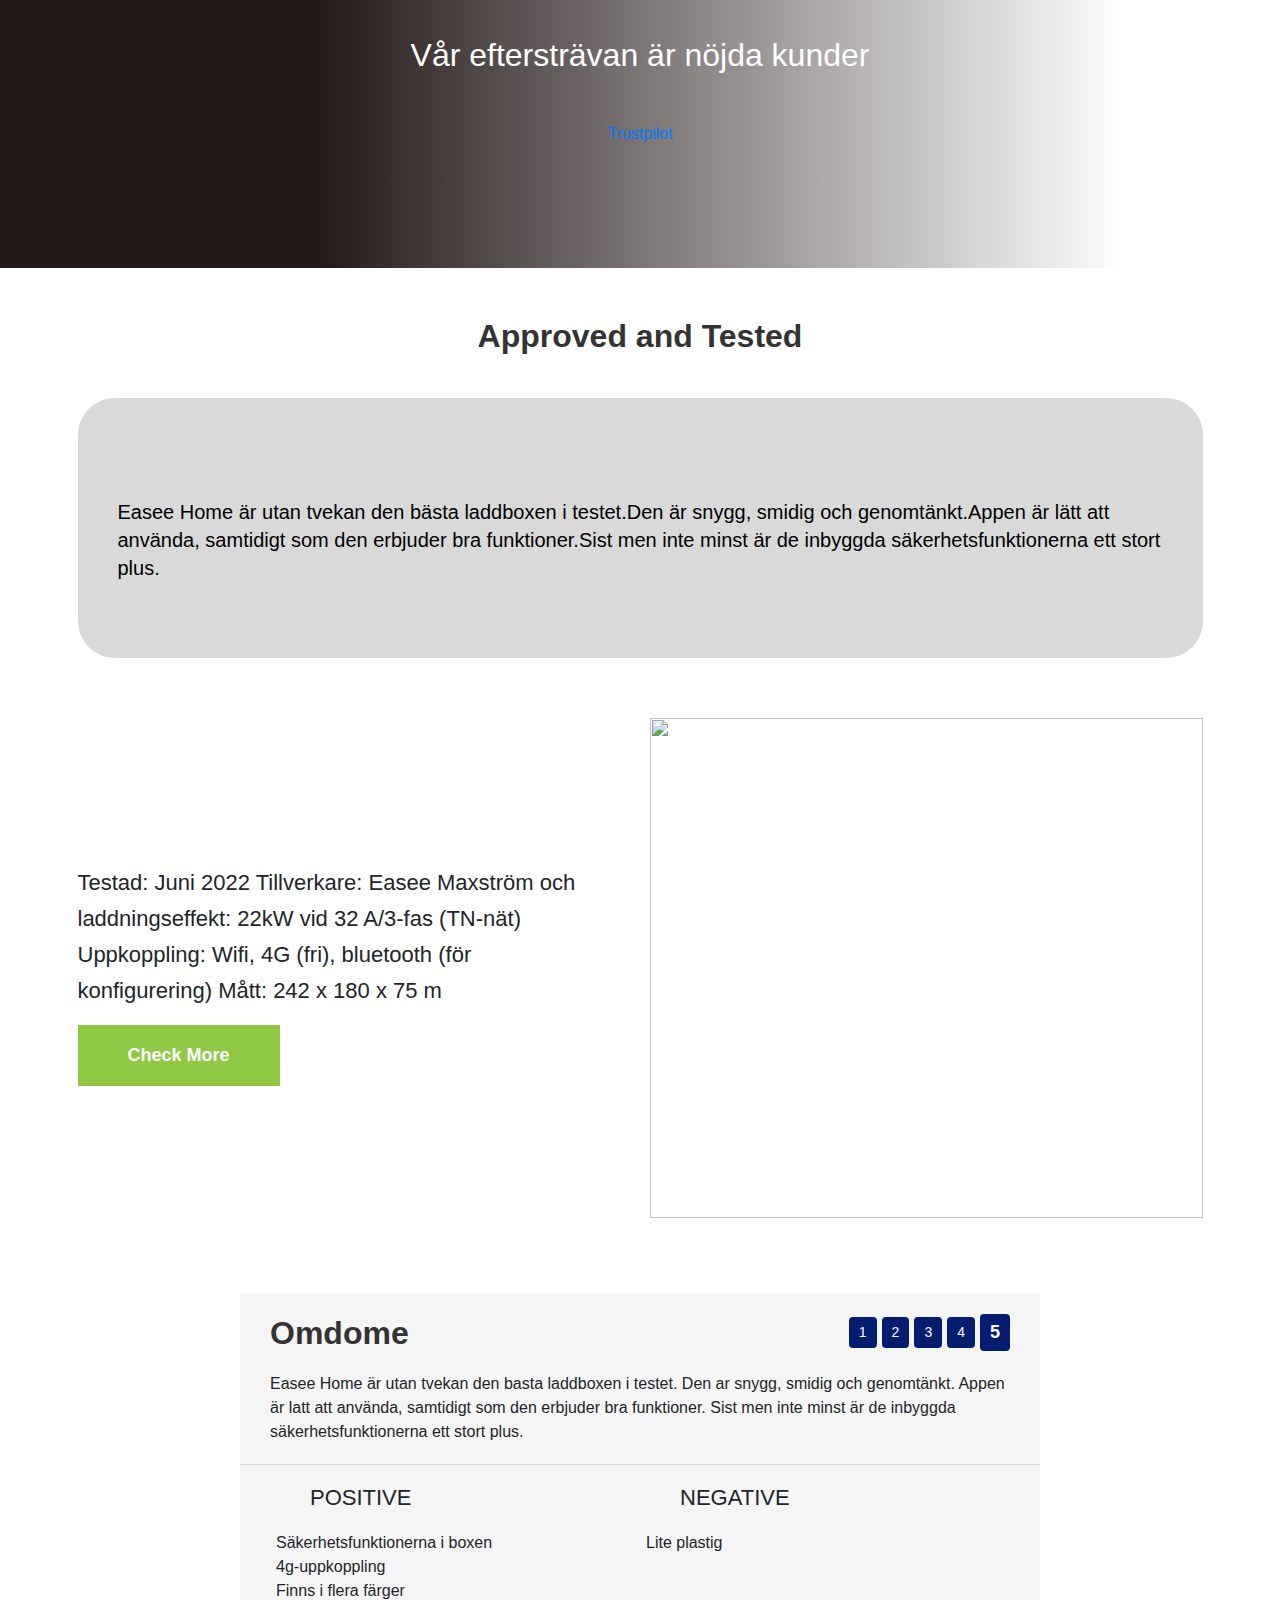
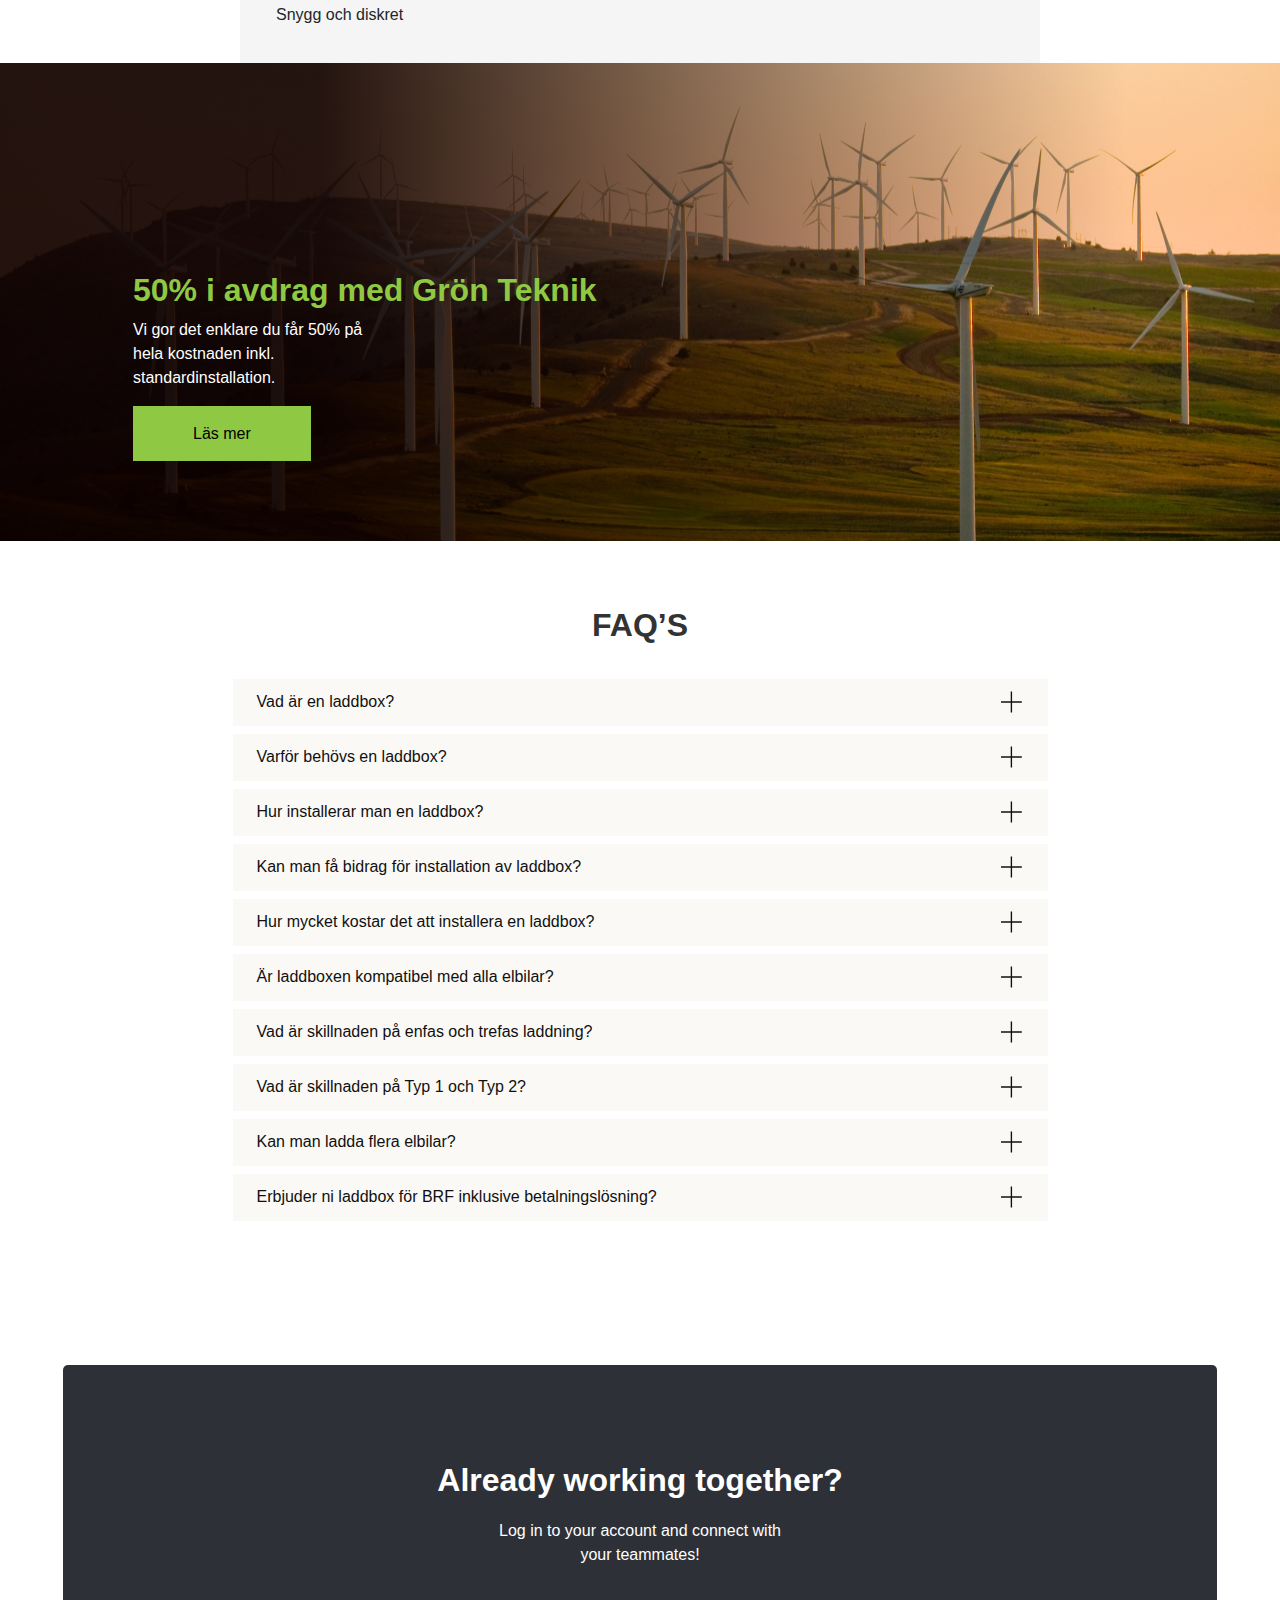
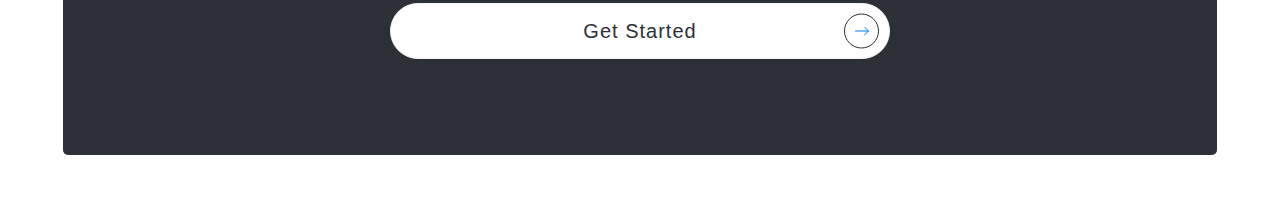
==== commit ac761549: "index 2 3section done" ====
--- a/index-2.html
+++ b/index-2.html
@@ -284,6 +284,569 @@
 </div>
 
 
+<!-- ========== Green Section =================-->
+<div class="container-fluid hp-banner-green">
+  <div class="container">
+  <div class="hp-overlay-green">
+          <div class="hp-overlay-content-green text-white">
+              <h2 class=" font-weight-bold"><span class="text-green">50% i avdrag med Grön Teknik</span></h2>
+              <p class="w-50">Vi gor det enklare du får 50% på hela kostnaden inkl. standardinstallation.</p>
+              <div>
+                  <a href="https://evfuel.se/sidor/gronteknik" class="banner-buy-btn">Läs mer
+                  </a>
+              </div>
+          </div>
+  </div>
+  </div>
+</div>
+<!-- ========== Green Section End==============-->
+
+<!-- ========== FAQS ================== -->
+<div class="section-faq padding-4s">
+  <h1 class="faq-heading">FAQ’S</h1>
+  <div class="faq-wrap">
+      <div class="accordion">
+          <div class="accordion-item">
+              <button id="accordion-button-1" aria-expanded="false">
+                  <span class="accordion-title">
+                      Vad är en laddbox?
+                  </span>
+                  <span class="icon" aria-hidden="true">
+                      <svg fill="#fff" version="1.1" id="Layer_1" xmlns="http://www.w3.org/2000/svg"
+                          xmlns:xlink="http://www.w3.org/1999/xlink" x="0px" y="0px" viewBox="0 0 455 455"
+                          style="enable-background:new 0 0 455 455;" xml:space="preserve">
+                          <polygon points="455,212.5 242.5,212.5 242.5,0 212.5,0 212.5,212.5 0,212.5 0,242.5 212.5,242.5 212.5,455 242.5,455 242.5,242.5 
+                  455,242.5 " />
+                          <g>
+                          </g>
+                          <g>
+                          </g>
+                          <g>
+                          </g>
+                          <g>
+                          </g>
+                          <g>
+                          </g>
+                          <g>
+                          </g>
+                          <g>
+                          </g>
+                          <g>
+                          </g>
+                          <g>
+                          </g>
+                          <g>
+                          </g>
+                          <g>
+                          </g>
+                          <g>
+                          </g>
+                          <g>
+                          </g>
+                          <g>
+                          </g>
+                          <g>
+                          </g>
+                      </svg>
+                  </span>
+              </button>
+              <div class="accordion-content">
+                  <div class="faq-content-wrap">
+                      <p>
+                          En laddbox är utvecklad för laddning av elbilar och laddhybrider. Med hjälp av laddboxen blir laddningen både säkrare och snabbare jämfört med om du skulle ladda din bil i ett vanligt vägguttag.
+                      </p>
+                  </div>
+              </div>
+          </div>
+          <div class="accordion-item">
+              <button id="accordion-button-2" aria-expanded="false">
+                  <span class="accordion-title">
+                      Varför behövs en laddbox?
+                  </span>
+                  <span class="icon" aria-hidden="true">
+                      <svg fill="#fff" version="1.1" id="Layer_1" xmlns="http://www.w3.org/2000/svg"
+                          xmlns:xlink="http://www.w3.org/1999/xlink" x="0px" y="0px" viewBox="0 0 455 455"
+                          style="enable-background:new 0 0 455 455;" xml:space="preserve">
+                          <polygon points="455,212.5 242.5,212.5 242.5,0 212.5,0 212.5,212.5 0,212.5 0,242.5 212.5,242.5 212.5,455 242.5,455 242.5,242.5 
+                  455,242.5 " />
+                          <g>
+                          </g>
+                          <g>
+                          </g>
+                          <g>
+                          </g>
+                          <g>
+                          </g>
+                          <g>
+                          </g>
+                          <g>
+                          </g>
+                          <g>
+                          </g>
+                          <g>
+                          </g>
+                          <g>
+                          </g>
+                          <g>
+                          </g>
+                          <g>
+                          </g>
+                          <g>
+                          </g>
+                          <g>
+                          </g>
+                          <g>
+                          </g>
+                          <g>
+                          </g>
+                      </svg>
+                  </span>
+              </button>
+              <div class="accordion-content">
+                  <div class="faq-content-wrap">
+                      <p>
+                          Du kan ladda med högre effekt vilket innebär snabbare laddning jämfört med ett vanligt vägguttag.
+
+                          En laddbox är även säkrare eftersom den kan undvika överhettning (i värsta fall brand) då laddboxen själv kan kommunicera eventuella fel och stoppa laddningen.
+                      </p>
+                  </div>
+              </div>
+          </div>
+          <div class="accordion-item">
+              <button id="accordion-button-3" aria-expanded="false">
+                  <span class="accordion-title">
+                      Hur installerar man en laddbox?
+                  </span>
+                  <span class="icon" aria-hidden="true">
+                      <svg fill="#fff" version="1.1" id="Layer_1" xmlns="http://www.w3.org/2000/svg"
+                          xmlns:xlink="http://www.w3.org/1999/xlink" x="0px" y="0px" viewBox="0 0 455 455"
+                          style="enable-background:new 0 0 455 455;" xml:space="preserve">
+                          <polygon points="455,212.5 242.5,212.5 242.5,0 212.5,0 212.5,212.5 0,212.5 0,242.5 212.5,242.5 212.5,455 242.5,455 242.5,242.5 
+                  455,242.5 " />
+                          <g>
+                          </g>
+                          <g>
+                          </g>
+                          <g>
+                          </g>
+                          <g>
+                          </g>
+                          <g>
+                          </g>
+                          <g>
+                          </g>
+                          <g>
+                          </g>
+                          <g>
+                          </g>
+                          <g>
+                          </g>
+                          <g>
+                          </g>
+                          <g>
+                          </g>
+                          <g>
+                          </g>
+                          <g>
+                          </g>
+                          <g>
+                          </g>
+                          <g>
+                          </g>
+                      </svg>
+                  </span>
+              </button>
+              <div class="accordion-content">
+                  <div class="faq-content-wrap">
+                      <p>
+                          För att uppfylla kraven för installation måste installationen göras av en certifierad elektriker, vilket vi erbjuder i samband med köp av laddbox från vi. För en säker installation måste laddboxen skyddas av en separat säkring och en egen jordfelsbrytare vilket också ingår i installationen.
+                      </p>
+                  </div>
+              </div>
+          </div>
+          <div class="accordion-item">
+              <button id="accordion-button-4" aria-expanded="false">
+                  <span class="accordion-title">Kan man få bidrag för installation av laddbox?</span>
+                  <span class="icon" aria-hidden="true">
+                      <svg fill="#fff" version="1.1" id="Layer_1" xmlns="http://www.w3.org/2000/svg"
+                          xmlns:xlink="http://www.w3.org/1999/xlink" x="0px" y="0px" viewBox="0 0 455 455"
+                          style="enable-background:new 0 0 455 455;" xml:space="preserve">
+                          <polygon points="455,212.5 242.5,212.5 242.5,0 212.5,0 212.5,212.5 0,212.5 0,242.5 212.5,242.5 212.5,455 242.5,455 242.5,242.5 
+                  455,242.5 " />
+                          <g>
+                          </g>
+                          <g>
+                          </g>
+                          <g>
+                          </g>
+                          <g>
+                          </g>
+                          <g>
+                          </g>
+                          <g>
+                          </g>
+                          <g>
+                          </g>
+                          <g>
+                          </g>
+                          <g>
+                          </g>
+                          <g>
+                          </g>
+                          <g>
+                          </g>
+                          <g>
+                          </g>
+                          <g>
+                          </g>
+                          <g>
+                          </g>
+                          <g>
+                          </g>
+                      </svg>
+                  </span>
+              </button>
+              <div class="accordion-content">
+                  <div class="faq-content-wrap">
+                      <p>
+                          Ja, den 1 januari 2021 ersattes "ladda-hemma-stödet" med ett avdrag för grön teknik. Som fastighetsägare, eller om du innehar nyttjanderätt, har du rätt till 50 % bidrag på laddbox och installation (max 50 000 kr per år). Skattereduktionen för grön teknik liknar ROT-avdraget vilket betyder att  debiterar dig halva kostnaden vid köp av laddbox och installation.
+                      </p>
+                  </div>
+              </div>
+          </div>
+          <div class="accordion-item">
+              <button id="accordion-button-5" aria-expanded="false">
+                  <span class="accordion-title">Hur mycket kostar det att installera en laddbox?</span>
+                  <span class="icon" aria-hidden="true">
+                      <svg fill="#fff" version="1.1" id="Layer_1" xmlns="http://www.w3.org/2000/svg"
+                          xmlns:xlink="http://www.w3.org/1999/xlink" x="0px" y="0px" viewBox="0 0 455 455"
+                          style="enable-background:new 0 0 455 455;" xml:space="preserve">
+                          <polygon points="455,212.5 242.5,212.5 242.5,0 212.5,0 212.5,212.5 0,212.5 0,242.5 212.5,242.5 212.5,455 242.5,455 242.5,242.5 
+                  455,242.5 " />
+                          <g>
+                          </g>
+                          <g>
+                          </g>
+                          <g>
+                          </g>
+                          <g>
+                          </g>
+                          <g>
+                          </g>
+                          <g>
+                          </g>
+                          <g>
+                          </g>
+                          <g>
+                          </g>
+                          <g>
+                          </g>
+                          <g>
+                          </g>
+                          <g>
+                          </g>
+                          <g>
+                          </g>
+                          <g>
+                          </g>
+                          <g>
+                          </g>
+                          <g>
+                          </g>
+                      </svg>
+                  </span>
+              </button>
+              <div class="accordion-content">
+                  <div class="faq-content-wrap">
+                      <p>
+                          Kostnaden för att installera en laddbox varierar beroende på förutsättningarna. I regel kostar en laddbox mellan 14 000 kr till 20 000 kr. Ansök gärna om en offert nedan så hjälper vi dig att anpassa en lösning efter dina behov och rekommenderar antingen en 11 kW eller 22 kW laddbox.
+                      </p>
+                  </div>
+              </div>
+          </div>
+          <div class="accordion-item">
+              <button id="accordion-button-6" aria-expanded="false">
+                  <span class="accordion-title">Är laddboxen kompatibel med alla elbilar?</span>
+                  <span class="icon" aria-hidden="true">
+                      <svg fill="#fff" version="1.1" id="Layer_1" xmlns="http://www.w3.org/2000/svg"
+                          xmlns:xlink="http://www.w3.org/1999/xlink" x="0px" y="0px" viewBox="0 0 455 455"
+                          style="enable-background:new 0 0 455 455;" xml:space="preserve">
+                          <polygon points="455,212.5 242.5,212.5 242.5,0 212.5,0 212.5,212.5 0,212.5 0,242.5 212.5,242.5 212.5,455 242.5,455 242.5,242.5 
+                  455,242.5 " />
+                          <g>
+                          </g>
+                          <g>
+                          </g>
+                          <g>
+                          </g>
+                          <g>
+                          </g>
+                          <g>
+                          </g>
+                          <g>
+                          </g>
+                          <g>
+                          </g>
+                          <g>
+                          </g>
+                          <g>
+                          </g>
+                          <g>
+                          </g>
+                          <g>
+                          </g>
+                          <g>
+                          </g>
+                          <g>
+                          </g>
+                          <g>
+                          </g>
+                          <g>
+                          </g>
+                      </svg>
+                  </span>
+              </button>
+              <div class="accordion-content">
+                  <div class="faq-content-wrap">
+                      <p>
+                          Laddboxen vi erbjuder är europeisk standard (typ 2) och fungerar till alla elbilar som har denna standard. Laddboxen har en dynamisk laddning och kan ladda mellan 1.4-22 kW i både 1 och 3 fas.
+                      </p>
+                  </div>
+              </div>
+          </div>
+          <!-- --- -->
+          <div class="accordion-item">
+              <button id="accordion-button-7" aria-expanded="false">
+                  <span class="accordion-title">Vad är skillnaden på enfas och trefas laddning?</span>
+                  <span class="icon" aria-hidden="true">
+                      <svg fill="#fff" version="1.1" id="Layer_1" xmlns="http://www.w3.org/2000/svg"
+                          xmlns:xlink="http://www.w3.org/1999/xlink" x="0px" y="0px" viewBox="0 0 455 455"
+                          style="enable-background:new 0 0 455 455;" xml:space="preserve">
+                          <polygon points="455,212.5 242.5,212.5 242.5,0 212.5,0 212.5,212.5 0,212.5 0,242.5 212.5,242.5 212.5,455 242.5,455 242.5,242.5 
+                  455,242.5 " />
+                          <g>
+                          </g>
+                          <g>
+                          </g>
+                          <g>
+                          </g>
+                          <g>
+                          </g>
+                          <g>
+                          </g>
+                          <g>
+                          </g>
+                          <g>
+                          </g>
+                          <g>
+                          </g>
+                          <g>
+                          </g>
+                          <g>
+                          </g>
+                          <g>
+                          </g>
+                          <g>
+                          </g>
+                          <g>
+                          </g>
+                          <g>
+                          </g>
+                          <g>
+                          </g>
+                      </svg>
+                  </span>
+              </button>
+              <div class="accordion-content">
+                  <div class="faq-content-wrap">
+                      <p>
+                          Dagens bilar kan oftas laddas med både enfas och trefas. Skillnaden är att trefasladdning delar upp strömmen i 3 olika ledare istället för en vilket resulterar i att man med trefas kan få ungefär 3 gånger med ström än enfasladdning.
+                      </p>
+                  </div>
+              </div>
+          </div>
+          <!-- ---- -->
+          <div class="accordion-item">
+              <button id="accordion-button-8" aria-expanded="false">
+                  <span class="accordion-title">Vad är skillnaden på Typ 1 och Typ 2?</span>
+                  <span class="icon" aria-hidden="true">
+                      <svg fill="#fff" version="1.1" id="Layer_1" xmlns="http://www.w3.org/2000/svg"
+                          xmlns:xlink="http://www.w3.org/1999/xlink" x="0px" y="0px" viewBox="0 0 455 455"
+                          style="enable-background:new 0 0 455 455;" xml:space="preserve">
+                          <polygon points="455,212.5 242.5,212.5 242.5,0 212.5,0 212.5,212.5 0,212.5 0,242.5 212.5,242.5 212.5,455 242.5,455 242.5,242.5 
+                  455,242.5 " />
+                          <g>
+                          </g>
+                          <g>
+                          </g>
+                          <g>
+                          </g>
+                          <g>
+                          </g>
+                          <g>
+                          </g>
+                          <g>
+                          </g>
+                          <g>
+                          </g>
+                          <g>
+                          </g>
+                          <g>
+                          </g>
+                          <g>
+                          </g>
+                          <g>
+                          </g>
+                          <g>
+                          </g>
+                          <g>
+                          </g>
+                          <g>
+                          </g>
+                          <g>
+                          </g>
+                      </svg>
+                  </span>
+              </button>
+              <div class="accordion-content">
+                  <div class="faq-content-wrap">
+                      <p>
+                          EU-Standard för både laddstation och bilens uttag är Typ 2, vilket de flesta biltillverkarna idag använder. Typ 1 är vanligt i Asien.
+                      </p>
+                  </div>
+              </div>
+          </div>
+          <!-- ---  -->
+          <div class="accordion-item">
+              <button id="accordion-button-9" aria-expanded="false">
+                  <span class="accordion-title">Kan man ladda flera elbilar?</span>
+                  <span class="icon" aria-hidden="true">
+                      <svg fill="#fff" version="1.1" id="Layer_1" xmlns="http://www.w3.org/2000/svg"
+                          xmlns:xlink="http://www.w3.org/1999/xlink" x="0px" y="0px" viewBox="0 0 455 455"
+                          style="enable-background:new 0 0 455 455;" xml:space="preserve">
+                          <polygon points="455,212.5 242.5,212.5 242.5,0 212.5,0 212.5,212.5 0,212.5 0,242.5 212.5,242.5 212.5,455 242.5,455 242.5,242.5 
+                  455,242.5 " />
+                          <g>
+                          </g>
+                          <g>
+                          </g>
+                          <g>
+                          </g>
+                          <g>
+                          </g>
+                          <g>
+                          </g>
+                          <g>
+                          </g>
+                          <g>
+                          </g>
+                          <g>
+                          </g>
+                          <g>
+                          </g>
+                          <g>
+                          </g>
+                          <g>
+                          </g>
+                          <g>
+                          </g>
+                          <g>
+                          </g>
+                          <g>
+                          </g>
+                          <g>
+                          </g>
+                      </svg>
+                  </span>
+              </button>
+              <div class="accordion-content">
+                  <div class="faq-content-wrap">
+                      <p>
+                          Laddboxen kan användas av flera bilar vid olika tillfällen. Laddboxen Easee, som vi erbjuder kan man installera 3 stycken i rad. Om man önskar installera fler än 3 behöver man addera en dynamisk lastbalanserare, ett system som känner av belastningen på ditt elsystem så att huvudsäkringen inte går av.
+                      </p>
+                  </div>
+              </div>
+          </div>
+          <!-- ----  -->
+          <div class="accordion-item">
+              <button id="accordion-button-10" aria-expanded="false">
+                  <span class="accordion-title">Erbjuder ni laddbox för BRF inklusive betalningslösning?</span>
+                  <span class="icon" aria-hidden="true">
+                      <svg fill="#fff" version="1.1" id="Layer_1" xmlns="http://www.w3.org/2000/svg"
+                          xmlns:xlink="http://www.w3.org/1999/xlink" x="0px" y="0px" viewBox="0 0 455 455"
+                          style="enable-background:new 0 0 455 455;" xml:space="preserve">
+                          <polygon points="455,212.5 242.5,212.5 242.5,0 212.5,0 212.5,212.5 0,212.5 0,242.5 212.5,242.5 212.5,455 242.5,455 242.5,242.5 
+                  455,242.5 " />
+                          <g>
+                          </g>
+                          <g>
+                          </g>
+                          <g>
+                          </g>
+                          <g>
+                          </g>
+                          <g>
+                          </g>
+                          <g>
+                          </g>
+                          <g>
+                          </g>
+                          <g>
+                          </g>
+                          <g>
+                          </g>
+                          <g>
+                          </g>
+                          <g>
+                          </g>
+                          <g>
+                          </g>
+                          <g>
+                          </g>
+                          <g>
+                          </g>
+                          <g>
+                          </g>
+                      </svg>
+                  </span>
+              </button>
+              <div class="accordion-content">
+                  <div class="faq-content-wrap">
+                      <p>
+                          Vi erbjuder laddboxar till bostadsrättsföreningar. Laddboxen har ett RFID system som fungerar som en nyckel för laddningen. Den kontrollerar hur mycket som laddas per nyckel. Detta registreras sedan i ett system som kan användas för att distribuera fakturor till medlemmarna för elanvändningen.
+                      </p>
+                  </div>
+              </div>
+          </div>
+      </div>
+  </div>
+</div>
+<!-- =========== FAQ'S END ======== -->
+
+<!-- ========== CTA SECTION ===========-->
+<section class="container-fluid">
+<div class="ctn__wrapper">
+  <div class="cta-wrap">
+    <div class="cta-wrap-content">
+    <h2 class="font-weight-bold text-white">Already working together?</h2>
+    <p class="text-white">Log in to your account and connect with your teammates!</p>
+    <a href="#" class="cta__btn">
+      <span class="btn-text">Get Started</span>
+      <span class="arrow-right-wrap">
+        <svg width="21px" height="21px" viewBox="0 0 21 21" xmlns="http://www.w3.org/2000/svg">
+          <g fill="none" fill-rule="evenodd" stroke="currentColor" stroke-linecap="round" stroke-linejoin="round" transform="translate(4 6)">
+          <path d="m9.5.497 4 4.002-4 4.001"/>
+          <path d="m.5 4.5h13"/>
+          </g>
+        </svg>
+      </span>
+    </a>
+  </div>
+  </div>
+</div>
+</section>
+<!-- ========== CTA SECTION END  ==========-->
+
 
 
 
@@ -297,3 +860,21 @@
 </body>
 
 </html>
+
+
+<script>
+  const items = document.querySelectorAll(".accordion button");
+
+function toggleAccordion() {
+const itemToggle = this.getAttribute("aria-expanded");
+
+for (i = 0; i < items.length; i++) {
+    items[i].setAttribute("aria-expanded", "false");
+}
+
+if (itemToggle == "false") {
+    this.setAttribute("aria-expanded", "true");
+}
+}
+items.forEach((item) => item.addEventListener("click", toggleAccordion));
+</script>--- a/style2.css
+++ b/style2.css
@@ -1,3 +1,20 @@
+
+.general-heading{
+  color: #333;
+  max-width: 600px;
+  margin: 0 auto;
+  text-align: center;
+  font-size: 2rem;
+  font-weight: 700;
+  line-height: 1.3;
+  font-family: 'PT Sans', sans-serif;
+}
+@media only screen and (max-width:600px) {
+  .general-heading{
+      font-size: 1.5rem;
+  }
+}
+
 /* section 1 */
 .charging-station{
   width: 90%;
@@ -659,4 +676,290 @@
     flex-direction: column;
     align-items: flex-start;
   }
-}+}
+
+
+
+/* green */
+.text-green{
+  color:#8fc843
+}
+.hp-banner-green{
+  position: relative;
+  background-image: url(greener-future.jpg);
+  background-size: cover;
+  background-repeat: no-repeat;
+  background-position: center center;
+  font-family: 'Source Sans Pro', sans-serif;
+}
+.hp-overlay-green-content h2 {
+  font-size: 2.36em;
+  font-weight: 300;
+  letter-spacing: 0px;
+  line-height: 1.4;
+}
+.hp-banner-green::after{
+  height: 100%;
+  content: '';
+  display: block;
+  position: absolute;
+  width: 100%;
+  top: 0;
+  left: 0;
+  opacity: 0.9;
+  z-index: 1;
+  background: rgb(13,0,0);
+  background: linear-gradient(90deg, rgba(13,0,0,1) 25%, rgba(255,255,255,0) 88%);
+}
+.hp-banner-green .hp-overlay-green{
+  z-index: 2;
+  display: flex;
+  position: relative;
+  padding: 13rem 3rem 5rem;
+}
+.banner-buy-btn{
+  display: inline-block;
+  padding: 15px 60px;
+  font-size: 1rem;
+  font-weight: 400;
+  line-height: 1.6;
+  color: #000;
+  transition: all .2s ease-in;
+  background-color: #8fc843;
+}
+.banner-buy-btn:hover{
+  text-decoration: none;
+  color: #fff;
+  transform: translateY(-5px);
+}
+.hp-overlay-green-content h5{
+  font-size: 1rem;
+  font-weight: 400;
+  line-height: 1.6;
+}
+@media only screen and (max-width:992px){
+  .hp-overlay-content-green h2 {
+      font-size: 2.5rem;
+  }
+}
+@media only screen and (max-width:600px) {
+  .hp-overlay-content-green h2 {
+      font-size: 2rem;
+  }
+  .hp-banner-green .hp-overlay-green{
+      padding: 8rem 1rem 5rem;
+  }
+  .banner-buy-btn{
+      padding: 8px 20px;
+  }
+}
+@media only screen and (max-width:400px) {
+  .hp-overlay-content-green h2 {
+      font-size: 1.8rem;
+  }
+}
+
+
+/* cta */
+.ctn__wrapper{
+  padding: 3rem;
+  font-family: 'Source Sans Pro', sans-serif;
+}
+.cta-wrap{
+  width:100%;
+  background-color: #2E3037;
+  margin: 0 auto;
+  padding: 6rem 5rem 6rem 5rem;
+  text-align: center;
+  border-radius: 5px;
+}
+.cta-wrap-content{
+  max-width: 500px;
+  margin: 0 auto;
+}
+.cta-wrap h2{
+  text-align: center;
+  margin-bottom: 20px;
+}
+.cta-wrap p{
+  text-align: center;
+  padding: 0 100px;
+}
+.cta__btn{
+  border: 1px solid #f4f4f4;
+  padding: 12px 0;
+  border-radius: 30px;
+  width: 100%;
+  font-weight: 400;
+  font-size: 20px;
+  letter-spacing: 1px;
+  display: inline-block;
+  transition: all .3s ease;
+  margin-top: 20px;
+  position: relative;
+  background-color: #fff;
+}
+.cta__btn:hover{
+  text-decoration: none;
+  background-color: #2E3037;
+  color: #fff;
+}
+.cta__btn:hover .btn-text{
+  color: #fff;
+}
+.cta__btn:hover .arrow-right-wrap{
+  border:1px solid #fff;
+}
+.arrow-right-wrap svg{
+  fill:#000;
+  stroke:#000;
+}
+.arrow-right-wrap{
+  position: absolute;
+  right: 10px;
+  top: 49%;
+  transform: translateY(-50%);
+  width: 35px;
+  height: 35px;
+  border-radius: 50%;
+  border:1px solid #2E3037;
+  z-index: 1;
+}
+.btn-text{
+  color: #2E3037;
+}
+.arrow-right-wrap svg{
+  fill: #000000;
+}
+@media only screen and (max-width:768px){
+  .cta-wrap p{
+    padding: 0px;
+  }
+}
+@media only screen and (max-width:600px){
+  .cta-wrap{
+    padding-left: 2rem;
+    padding-right: 2rem;
+  }
+  .ctn__wrapper{
+    padding: 1rem 0;
+  }
+  .cta-wrap h2{
+    font-size: 1.7rem;
+  }
+}
+
+
+/* ============= faqs ============== */
+.section-faq {
+  padding: 64px 0;
+}
+.section-faq .faq-heading {
+  font-size: 2rem;
+  font-weight: 700;
+  line-height: 1.3;
+  font-family: 'PT Sans', sans-serif;
+  color: #333;
+  margin: 0 auto;
+  text-align: center;
+}
+.section-faq .faq-wrap {
+  margin: 2em auto;
+  width: 75%;
+  max-width: 815px;
+}
+.section-faq .accordion .accordion-item {
+  margin: 0 0 8px;
+  border: 0;
+  background-color: transparent;
+}
+.section-faq .accordion button {
+  position: relative;
+  display: block;
+  text-align: left;
+  outline: none;
+  border: 0;
+  font-weight: 400;
+  padding: 0px 0.5rem 0.5rem 1.5rem;
+  position: relative;
+  width: 100%;
+  color: #101010;
+  font-size: 26px;
+  background: #fbf9f6;
+}
+.section-faq .accordion button:focus {
+  cursor: pointer;
+}
+.section-faq .accordion button:focus::after {
+  cursor: pointer;
+}
+.section-faq .accordion button .accordion-title {
+  padding: 1em 1.5em 1em 0;
+  font-size: 1rem;
+  font-weight: 400;
+  line-height: 1.6;
+  font-family: 'Source Sans Pro', sans-serif;
+}
+.section-faq .accordion button .icon svg {
+  fill: #101010;
+  height: 1em;
+  position: absolute;
+  right: 1em;
+  top: 50%;
+  -webkit-transform: translateY(-50%);
+  transform: translateY(-50%);
+  width: .8em;
+}
+.section-faq .accordion button .icon svg svg:not(:root) {
+  overflow: hidden;
+}
+.section-faq .accordion button[aria-expanded=true] {
+  margin-bottom: 1px;
+}
+.section-faq .accordion button[aria-expanded=true] .icon svg {
+  -webkit-transform: translateY(-50%) rotate(-45deg);
+  transform: translateY(-50%) rotate(-45deg);
+}
+.section-faq .accordion button[aria-expanded=true]+.accordion-content {
+  opacity: 1;
+  max-height: 30em;
+  -webkit-transition: all 200ms linear;
+  transition: all 200ms linear;
+  will-change: opacity, max-height;
+}
+.section-faq .accordion .accordion-content {
+  opacity: 0;
+  background: #fbf9f6;
+  max-height: 0;
+  overflow: hidden;
+  -webkit-transition: opacity 200ms linear, max-height 200ms linear;
+  transition: opacity 200ms linear, max-height 200ms linear;
+  will-change: opacity, max-height;
+}
+.section-faq .accordion .accordion-content .faq-content-wrap {
+  padding: 1.8em;
+  color: #101010;
+}
+.section-faq .accordion .accordion-content p {
+  font-size: 1rem;
+  font-weight: 400;
+  line-height: 1.6;
+  font-family: 'Source Sans Pro', sans-serif;
+}
+@media only screen and (max-width:768px){
+  .section-faq .faq-wrap{
+      width: 90%;
+  }
+  .section-faq .accordion button {
+      padding: 0.8em 2em 0.8em 1em;
+  }
+}
+@media only screen and (max-width:600px){
+  .section-faq .accordion button .icon svg{
+      right: 10px;
+  }
+  .section-faq .faq-heading{
+      font-size: 1.5rem;
+  }
+}
+/* ================= section 8 ======faq============ */